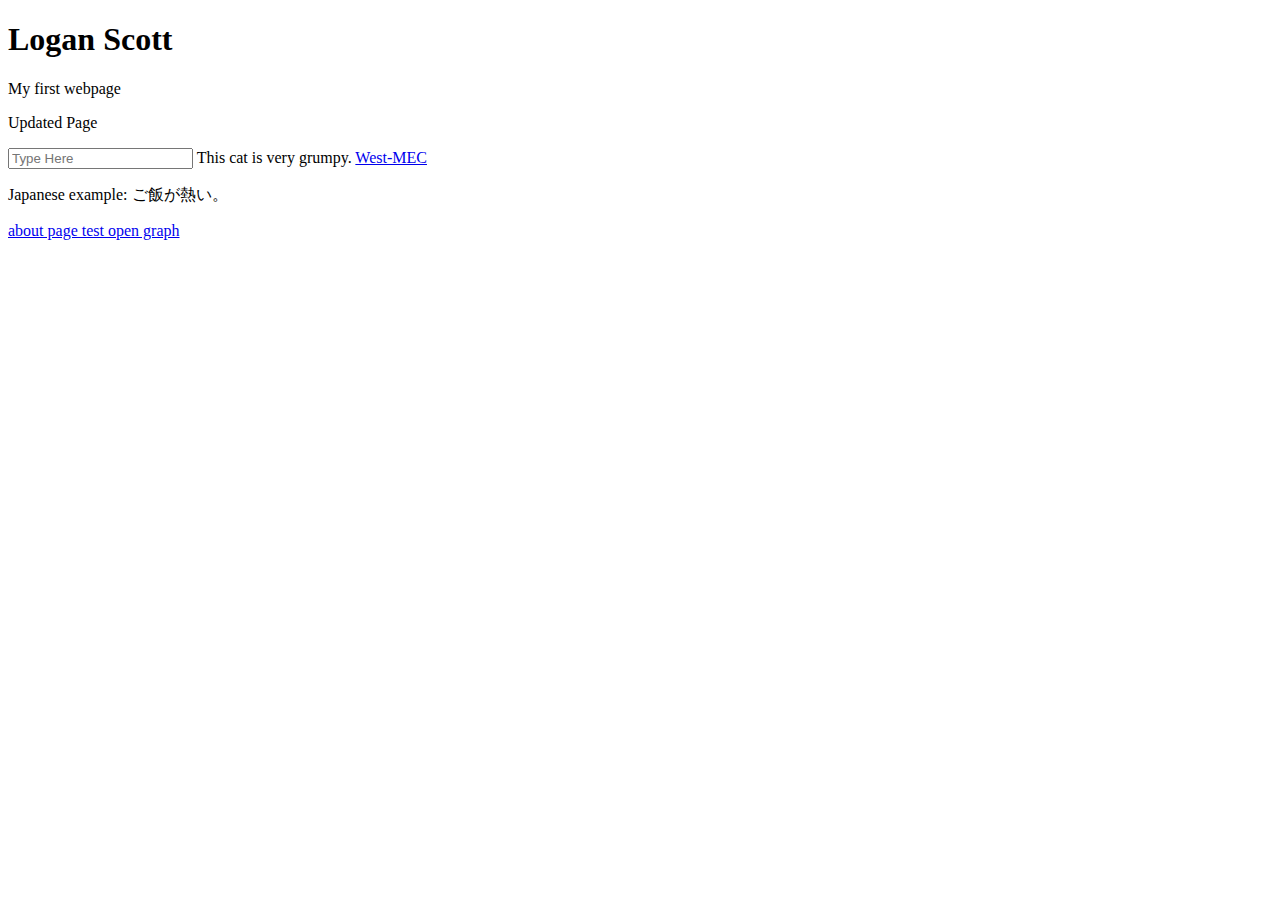
==== about.html @ a3f04519 "open graph test" ====
<!DOCTYPE html>
<html lang="en">
<head>
    <meta charset="UTF-8">
    <meta name="viewport" content="width=, initial-scale=1.0">
<meta name="author" content="Logan Scott">
<meta name="description" content="West-MEC coding student and gamer." >
<meta property="og:title" content="Fun at state">
<meta property="og:description" content="short description">
<meta property="og:image" content="https://upload.wikimedia.org/wikipedia/en/7/72/Star_wars_the_clone_wars.jpg">
<meta property="og:url" content="https://www.west-mec.edu/">
<meta property="og:site_name" content="domain name/s">
<meta property="og:type" content="website">
</head>

<body>
    <h1>Logan Scott</h1>
    <p> My first webpage</p>
    <p>Updated Page</p>
    <input type="text" placeholder="Type Here"> This cat is very grumpy. </input>
    <a title="The BEST-MEC" targets="_blank" href= "https://www.west-mec.edu/"> West-MEC</a>
    <a target=_blank> </a>
    <p> Japanese example: ご飯が熱い。</p>
    <a href="./about.html"> about page test open graph</a>
</body>
</html>
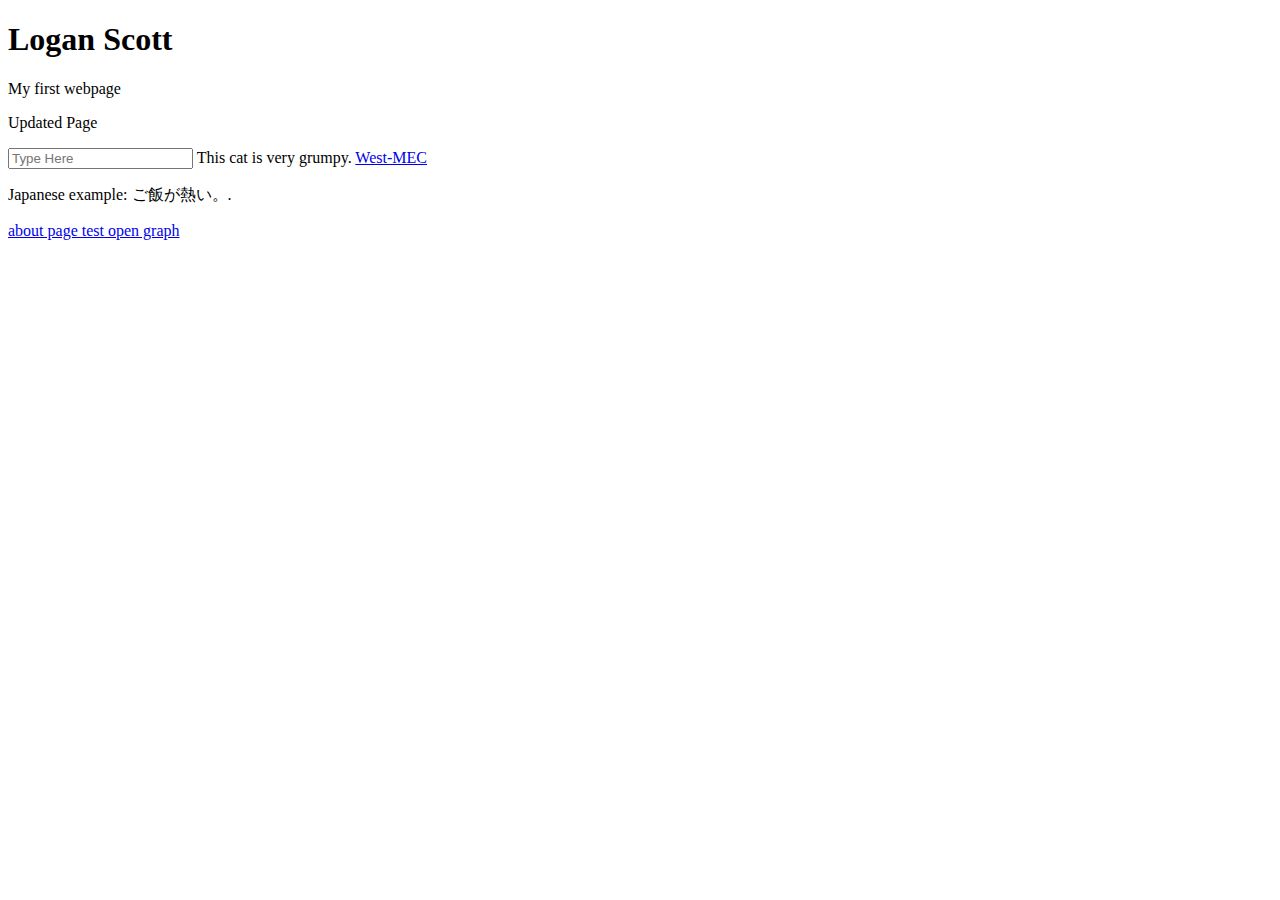
==== commit 921e60ec: "Update about.html" ====
--- a/about.html
+++ b/about.html
@@ -3,14 +3,16 @@
 <head>
     <meta charset="UTF-8">
     <meta name="viewport" content="width=, initial-scale=1.0">
+
+<meta property="og:image" content="https://upload.wikimedia.org/wikipedia/en/7/72/Star_wars_the_clone_wars.jpg">
+<meta property="og:description" content="short description">
 <meta name="author" content="Logan Scott">
 <meta name="description" content="West-MEC coding student and gamer." >
 <meta property="og:title" content="Fun at state">
-<meta property="og:description" content="short description">
-<meta property="og:image" content="https://upload.wikimedia.org/wikipedia/en/7/72/Star_wars_the_clone_wars.jpg">
+<meta property="og:type" content="website">
+<meta property="og:site_name" content="domain name/s">
 <meta property="og:url" content="https://www.west-mec.edu/">
-<meta property="og:site_name" content="domain name/s">
-<meta property="og:type" content="website">
+<link rel="shortcut icon" href="./favicon.ico" type="image/x-icon">
 </head>
 
 <body>
@@ -20,7 +22,7 @@
     <input type="text" placeholder="Type Here"> This cat is very grumpy. </input>
     <a title="The BEST-MEC" targets="_blank" href= "https://www.west-mec.edu/"> West-MEC</a>
     <a target=_blank> </a>
-    <p> Japanese example: ご飯が熱い。</p>
+    <p> Japanese example: <span lang="ja"> ご飯が熱い。</span>.</div></p>
     <a href="./about.html"> about page test open graph</a>
 </body>
 </html>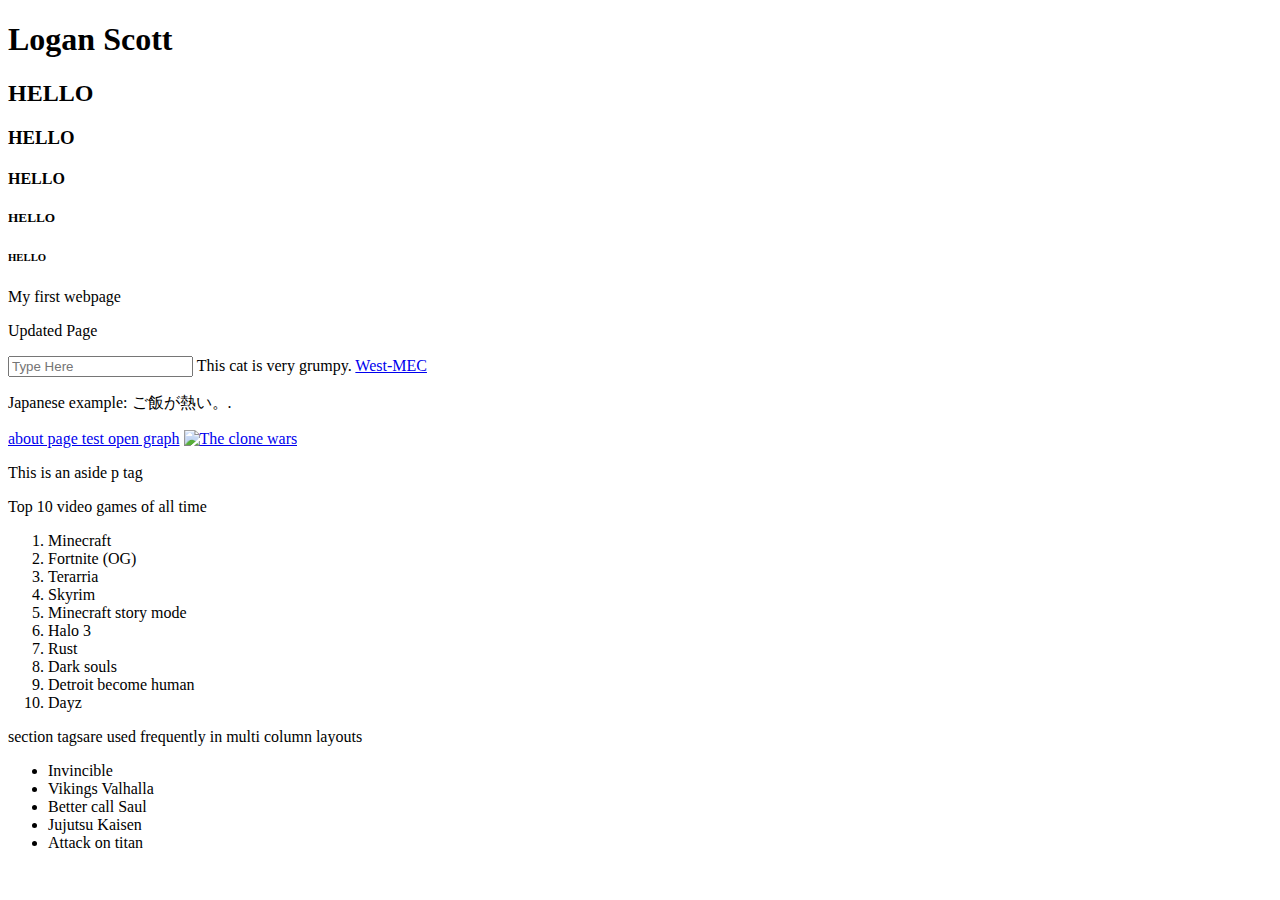
==== commit 89020771: "more nots" ====
--- a/about.html
+++ b/about.html
@@ -4,7 +4,7 @@
     <meta charset="UTF-8">
     <meta name="viewport" content="width=, initial-scale=1.0">
 
-<meta property="og:image" content="https://upload.wikimedia.org/wikipedia/en/7/72/Star_wars_the_clone_wars.jpg">
+<meta property="og:image" content="">
 <meta property="og:description" content="short description">
 <meta name="author" content="Logan Scott">
 <meta name="description" content="West-MEC coding student and gamer." >
@@ -17,6 +17,11 @@
 
 <body>
     <h1>Logan Scott</h1>
+    <h2>HELLO</h2>
+    <h3>HELLO</h3>
+    <h4>HELLO</h4>
+    <h5>HELLO</h5>
+    <h6>HELLO</h6>
     <p> My first webpage</p>
     <p>Updated Page</p>
     <input type="text" placeholder="Type Here"> This cat is very grumpy. </input>
@@ -24,5 +29,38 @@
     <a target=_blank> </a>
     <p> Japanese example: <span lang="ja"> ご飯が熱い。</span>.</div></p>
     <a href="./about.html"> about page test open graph</a>
+<a href="https://west-mec.edu">
+<img src="https://upload.wikimedia.org/wikipedia/en/7/72/Star_wars_the_clone_wars.jpg" alt="The clone wars" width="250" height="350">
+</a>
+<aside>
+    <p>This is an aside p tag</p>
+</aside>
+
+<Article> 
+    <p> Top 10 video games of all time</p>
+    <ol>
+        <li>Minecraft</li>
+        <li>Fortnite (OG)</li>
+        <li>Terarria</li>
+        <li>Skyrim</li>
+        <li>Minecraft story mode</li>
+        <li>Halo 3</li>
+        <li>Rust</li>
+        <li>Dark souls</li>
+        <li>Detroit become human</li>
+        <li>Dayz</li>
+    </ol>
+</Article>
+
+<section>
+    <p> section tagsare used frequently in multi column layouts</p>
+    <ul>
+        <li>Invincible</li>
+        <li>Vikings Valhalla</li>
+        <li>Better call Saul</li>
+        <li>Jujutsu Kaisen</li>
+        <li>Attack on titan</li>
+    </ul>
+</section>
 </body>
 </html>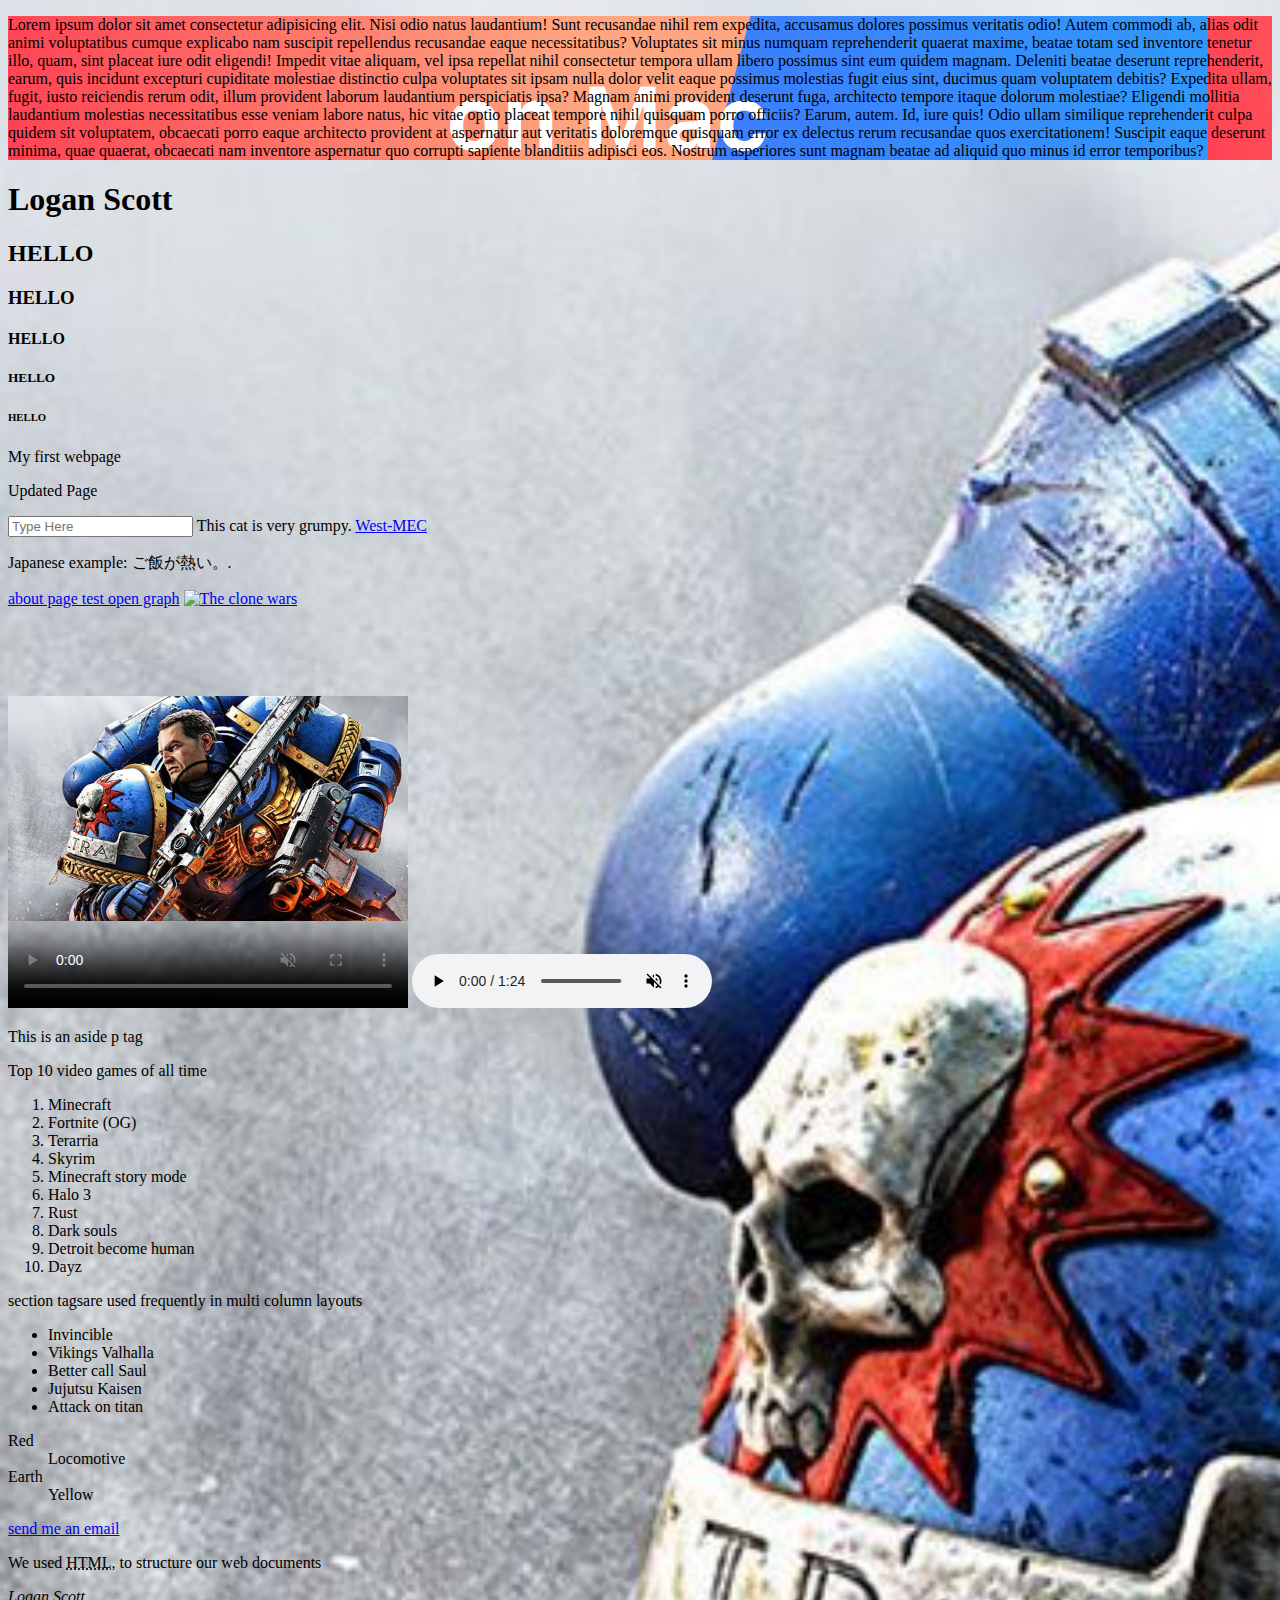
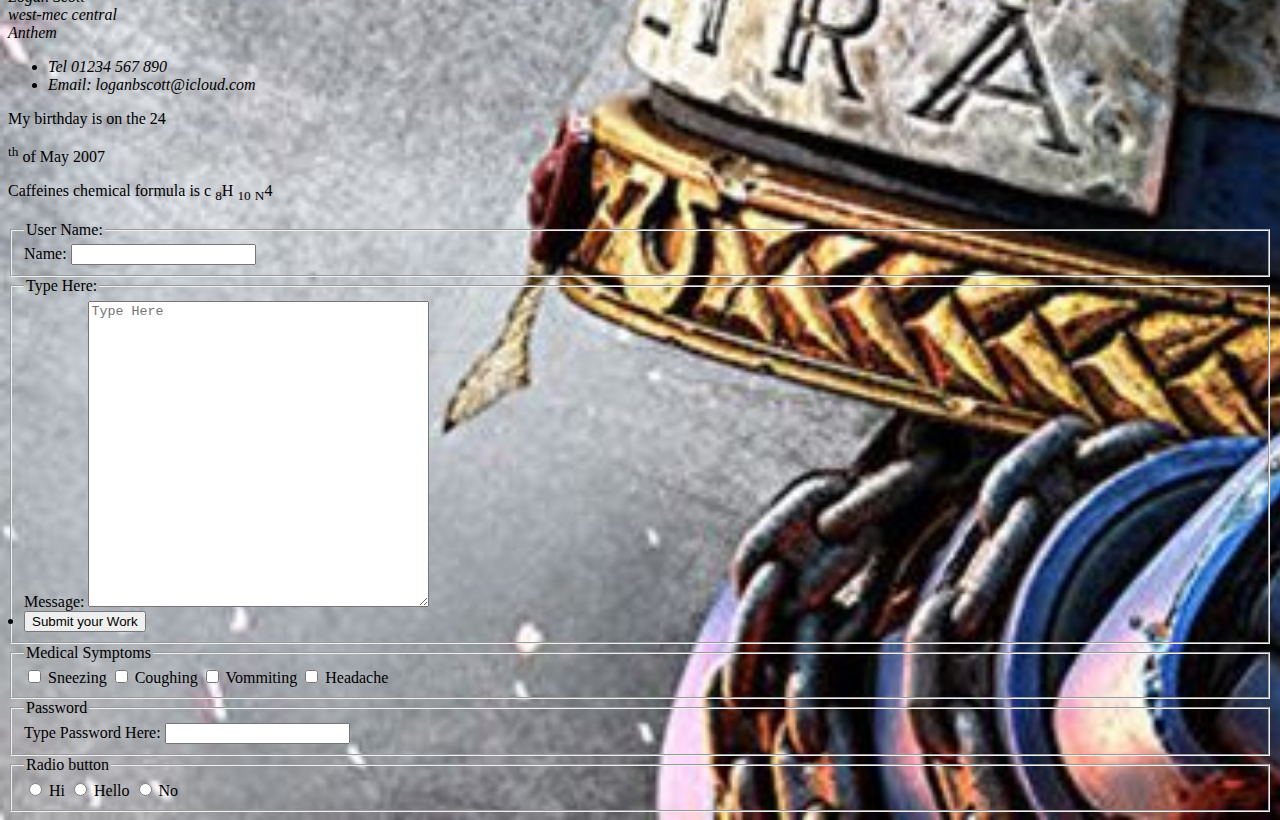
==== commit 562d635e: "new additions to notes" ====
--- a/about.html
+++ b/about.html
@@ -13,9 +13,20 @@
 <meta property="og:site_name" content="domain name/s">
 <meta property="og:url" content="https://www.west-mec.edu/">
 <link rel="shortcut icon" href="./favicon.ico" type="image/x-icon">
+
+<style>
+    body{
+        background-image: url(./Images/titus.jpeg);
+        background-repeat: None;
+        background-size: cover;
+    }
+</style>
+
 </head>
 
 <body>
+
+    <div width="450" height="200" style="background-image: url(./Images/download2.jpeg)"><p>Lorem ipsum dolor sit amet consectetur adipisicing elit. Nisi odio natus laudantium! Sunt recusandae nihil rem expedita, accusamus dolores possimus veritatis odio! Autem commodi ab, alias odit animi voluptatibus cumque explicabo nam suscipit repellendus recusandae eaque necessitatibus? Voluptates sit minus numquam reprehenderit quaerat maxime, beatae totam sed inventore tenetur illo, quam, sint placeat iure odit eligendi! Impedit vitae aliquam, vel ipsa repellat nihil consectetur tempora ullam libero possimus sint eum quidem magnam. Deleniti beatae deserunt reprehenderit, earum, quis incidunt excepturi cupiditate molestiae distinctio culpa voluptates sit ipsam nulla dolor velit eaque possimus molestias fugit eius sint, ducimus quam voluptatem debitis? Expedita ullam, fugit, iusto reiciendis rerum odit, illum provident laborum laudantium perspiciatis ipsa? Magnam animi provident deserunt fuga, architecto tempore itaque dolorum molestiae? Eligendi mollitia laudantium molestias necessitatibus esse veniam labore natus, hic vitae optio placeat tempore nihil quisquam porro officiis? Earum, autem. Id, iure quis! Odio ullam similique reprehenderit culpa quidem sit voluptatem, obcaecati porro eaque architecto provident at aspernatur aut veritatis doloremque quisquam error ex delectus rerum recusandae quos exercitationem! Suscipit eaque deserunt minima, quae quaerat, obcaecati nam inventore aspernatur quo corrupti sapiente blanditiis adipisci eos. Nostrum asperiores sunt magnam beatae ad aliquid quo minus id error temporibus?</p></div>
     <h1>Logan Scott</h1>
     <h2>HELLO</h2>
     <h3>HELLO</h3>
@@ -30,8 +41,35 @@
     <p> Japanese example: <span lang="ja"> ご飯が熱い。</span>.</div></p>
     <a href="./about.html"> about page test open graph</a>
 <a href="https://west-mec.edu">
-<img src="https://upload.wikimedia.org/wikipedia/en/7/72/Star_wars_the_clone_wars.jpg" alt="The clone wars" width="250" height="350">
+    
+<img src="https://upload.wikimedia.org/wikipedia/en/7/72/Star_wars_the_clone_wars.jpg" alt="The clone wars" width="250" height="350" title="Clone Wars">
+
 </a>
+
+<main>
+    <video  controls width="400" height="400"
+    autoplay loop muted preload="auto"
+    poster="./Images/titus.jpeg">
+    <source src="./Images/videoplayback.mp4" type="video/mp4">
+ 
+        <p>
+            if your browser does not support HTML5 video please follow the 
+            <a href="./Images/videoplayback.mp4">Link to the video</a>
+        </p>
+    </video>
+
+    <audio controls autoplay loop muted preload="auto">
+        <source src="./Images/futuristic-chill.mp3" type="audio/mp3">
+        <source src="./Images/futuristic-chill.mp3" type="audio/ogg">
+        <p>
+            Your browser does not support HTML5 audio. Here is a link:   
+            <a href="./Images/futuristic-chill.mp3">Link to the audio</a>
+        </p>
+    </audio>
+</main>
+
+
+
 <aside>
     <p>This is an aside p tag</p>
 </aside>
@@ -61,6 +99,89 @@
         <li>Jujutsu Kaisen</li>
         <li>Attack on titan</li>
     </ul>
+    <dl>
+        <dt>Red</dt>
+        <dd>Locomotive</dd>
+        <dt>Earth</dt>
+        <dd>Yellow</dd>
+    </dl>
+    <a href=”loganbscott@icloud.com” > send me an email </a>
+    <p>
+        We used
+        <abbr title="Hypertext Markup language">HTML,</abbr>
+            to structure our web documents
+    </p>
+
+    <Address>
+        <p>
+        Logan Scott <br>
+        west-mec central <br>
+        Anthem <br>
+        </p>
+
+        <ul>
+            <li>Tel 01234 567 890</li>
+            <li>Email: loganbscott@icloud.com</li>
+        </ul>
+    </Address>
+
+    <p>My birthday is on the 24</p><sup>th</sup> of May 2007</p>
+    <p>Caffeines chemical formula is c <sub>8</sub>H <sub>10</sub><sub></sub>
+    <sub>N</sub>4
 </section>
+
+<form action="#" method="">
+    
+<fieldset>
+
+    <legend> User Name:</legend>
+    <label for="name">Name:</label>
+        <input type="text" name="name" id="user.name" accept=".jpg, .jpeg">
+
+</fieldset>
+<fieldset>
+
+<legend>Type Here:</legend>
+     <label for="body">Message:</label>
+            <textarea name="user.message" id="body" cols="40" rows="20" placeholder="Type Here"></textarea>
+<li class="button">
+    <button type="reset"> Submit your Work </button>
+</li>
+</fieldset>
+
+<fieldset>
+    <legend>Medical Symptoms</legend>
+
+    <input type="checkbox" name="Symptom">
+<label for="Symptoms">Sneezing</label>
+
+    <input type="checkbox" name="Symptom">
+<label for="Symptom">Coughing</label>
+
+    <input type="checkbox" name="" id="">
+<label for="Symptom">Vommiting</label>
+
+    <input type="checkbox" name="Symptom">
+<label for="Symptom">Headache</label>
+
+</fieldset>
+
+<fieldset>
+    <legend>Password</legend>
+    <label for="password">Type Password Here:</label>
+    <input type="password" name="password">
+</fieldset>
+
+<fieldset>
+    <legend>Radio button</legend>
+<input type="radio" name="radio_button">
+    <label for="radio">Hi</label>
+<input type="radio" name="radio_button">
+    <label for="radio">Hello</label>
+<input type="radio" name="radio_button">
+    <label for="radio">No</label>
+</fieldset>
+</form>
+
 </body>
 </html>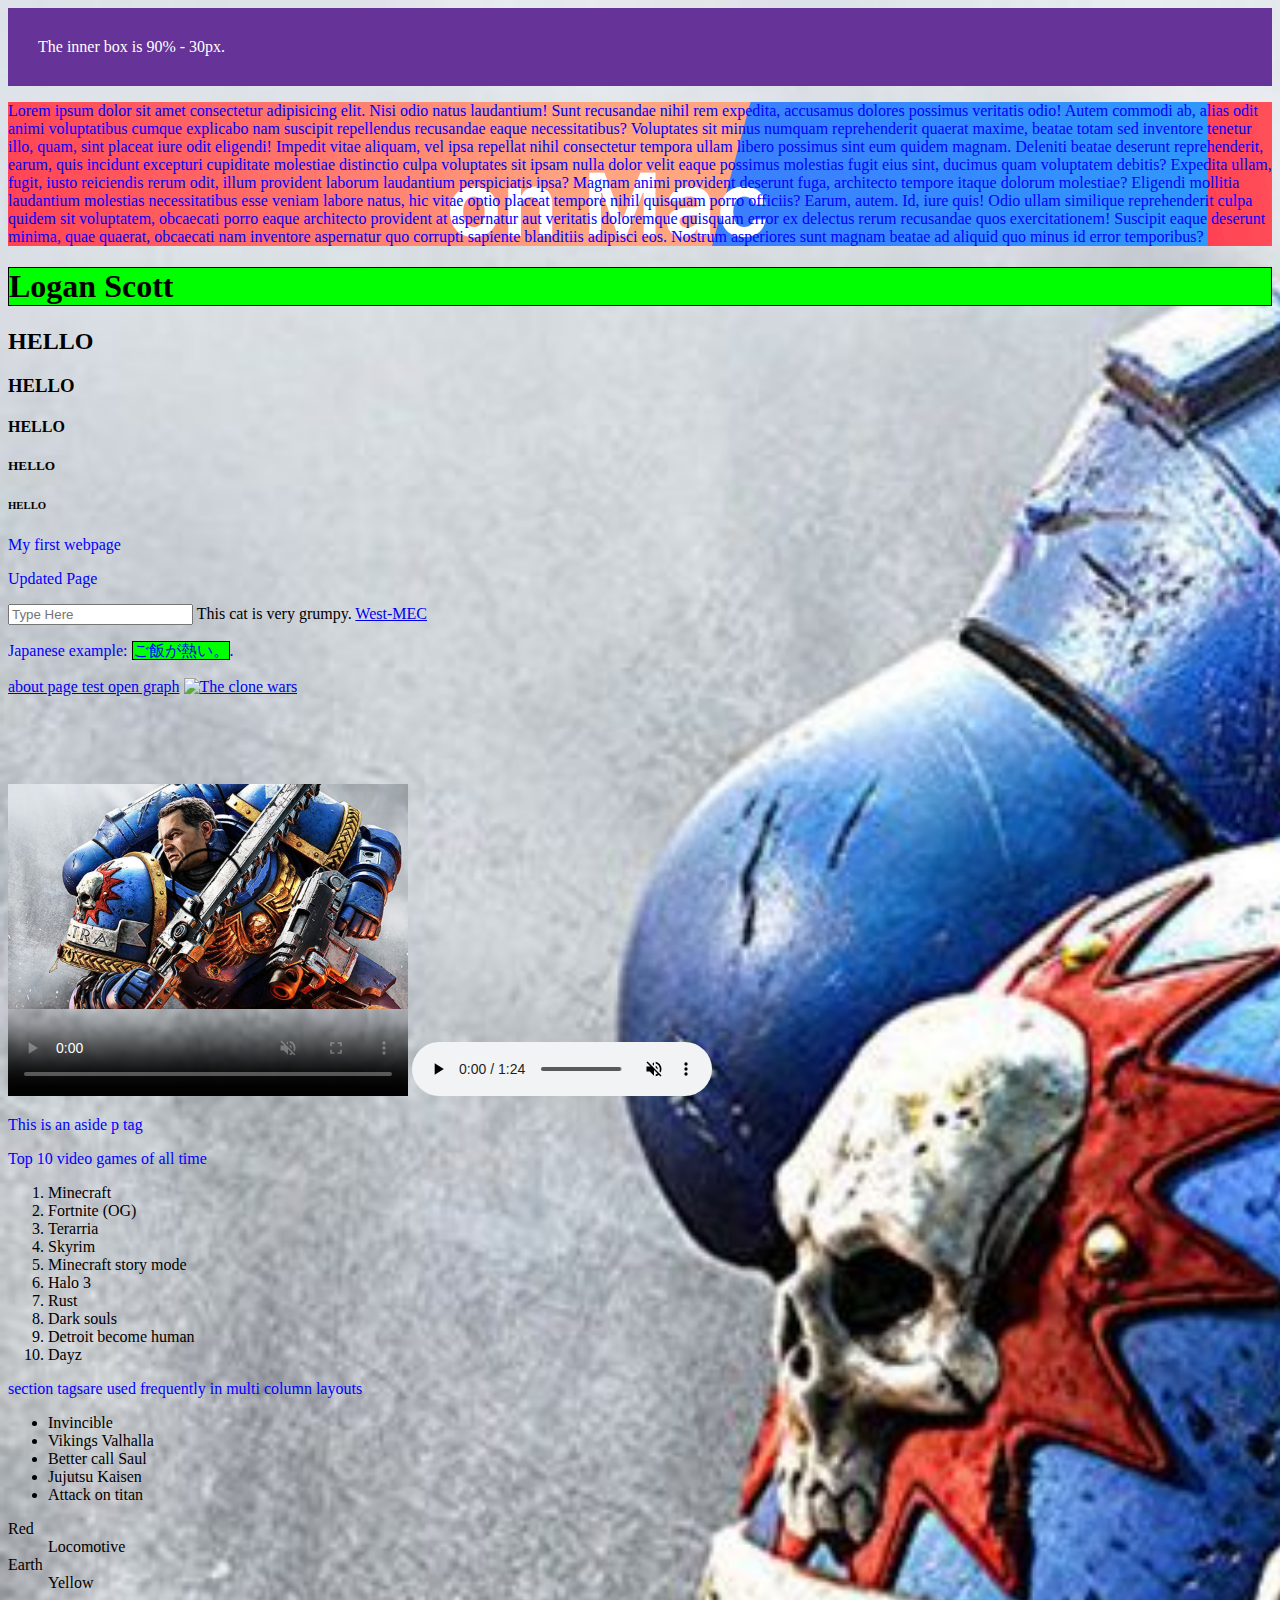
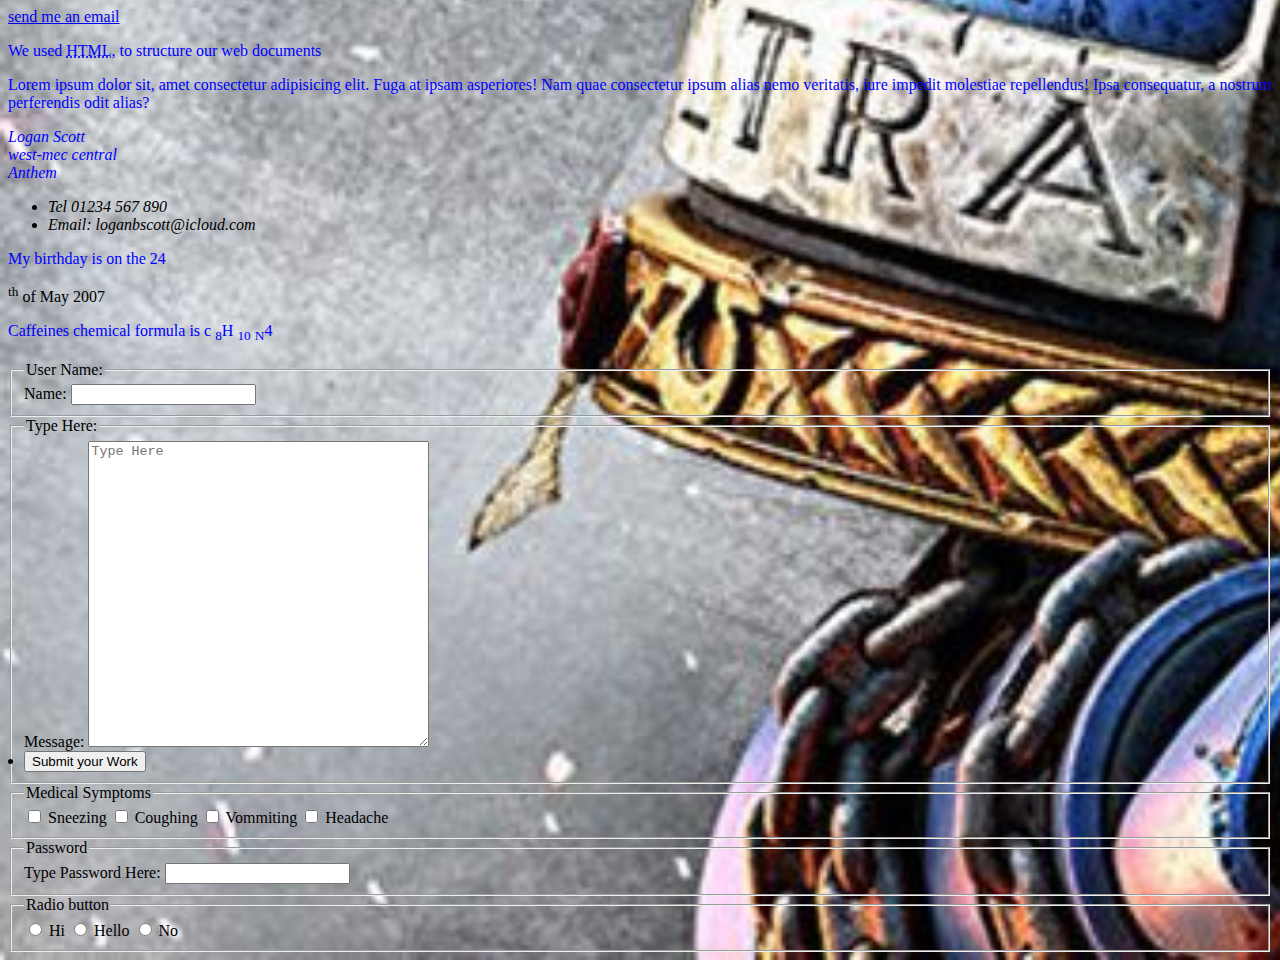
==== commit 1b1918c1: "CSS" ====
--- a/about.html
+++ b/about.html
@@ -22,9 +22,25 @@
     }
 </style>
 
+    <link rel="stylesheet" href="./CSS/index.css">
+
+
+
+
+
+
+
+
+
 </head>
 
+
+
+
 <body>
+
+
+    <div class="outer"><div class="box"> The inner box is 90% - 30px.</div></div>
 
     <div width="450" height="200" style="background-image: url(./Images/download2.jpeg)"><p>Lorem ipsum dolor sit amet consectetur adipisicing elit. Nisi odio natus laudantium! Sunt recusandae nihil rem expedita, accusamus dolores possimus veritatis odio! Autem commodi ab, alias odit animi voluptatibus cumque explicabo nam suscipit repellendus recusandae eaque necessitatibus? Voluptates sit minus numquam reprehenderit quaerat maxime, beatae totam sed inventore tenetur illo, quam, sint placeat iure odit eligendi! Impedit vitae aliquam, vel ipsa repellat nihil consectetur tempora ullam libero possimus sint eum quidem magnam. Deleniti beatae deserunt reprehenderit, earum, quis incidunt excepturi cupiditate molestiae distinctio culpa voluptates sit ipsam nulla dolor velit eaque possimus molestias fugit eius sint, ducimus quam voluptatem debitis? Expedita ullam, fugit, iusto reiciendis rerum odit, illum provident laborum laudantium perspiciatis ipsa? Magnam animi provident deserunt fuga, architecto tempore itaque dolorum molestiae? Eligendi mollitia laudantium molestias necessitatibus esse veniam labore natus, hic vitae optio placeat tempore nihil quisquam porro officiis? Earum, autem. Id, iure quis! Odio ullam similique reprehenderit culpa quidem sit voluptatem, obcaecati porro eaque architecto provident at aspernatur aut veritatis doloremque quisquam error ex delectus rerum recusandae quos exercitationem! Suscipit eaque deserunt minima, quae quaerat, obcaecati nam inventore aspernatur quo corrupti sapiente blanditiis adipisci eos. Nostrum asperiores sunt magnam beatae ad aliquid quo minus id error temporibus?</p></div>
     <h1>Logan Scott</h1>
@@ -112,6 +128,9 @@
             to structure our web documents
     </p>
 
+    <p>
+        Lorem ipsum dolor sit, amet consectetur adipisicing elit. Fuga at ipsam asperiores! Nam quae consectetur ipsum alias nemo veritatis, iure impedit molestiae repellendus! Ipsa consequatur, a nostrum perferendis odit alias?
+    </p>
     <Address>
         <p>
         Logan Scott <br>
--- a/CSS/index.css
+++ b/CSS/index.css
@@ -0,0 +1,19 @@
+span, h1{
+    border: 1px solid black;
+    background-color: lime;
+}
+
+p{
+    color: red;
+}
+
+p{
+    color: blue;
+}
+
+.box{
+    padding: 30px;
+    width: calc(90%-60px);
+    background-color: rebeccapurple;
+    color: white;
+}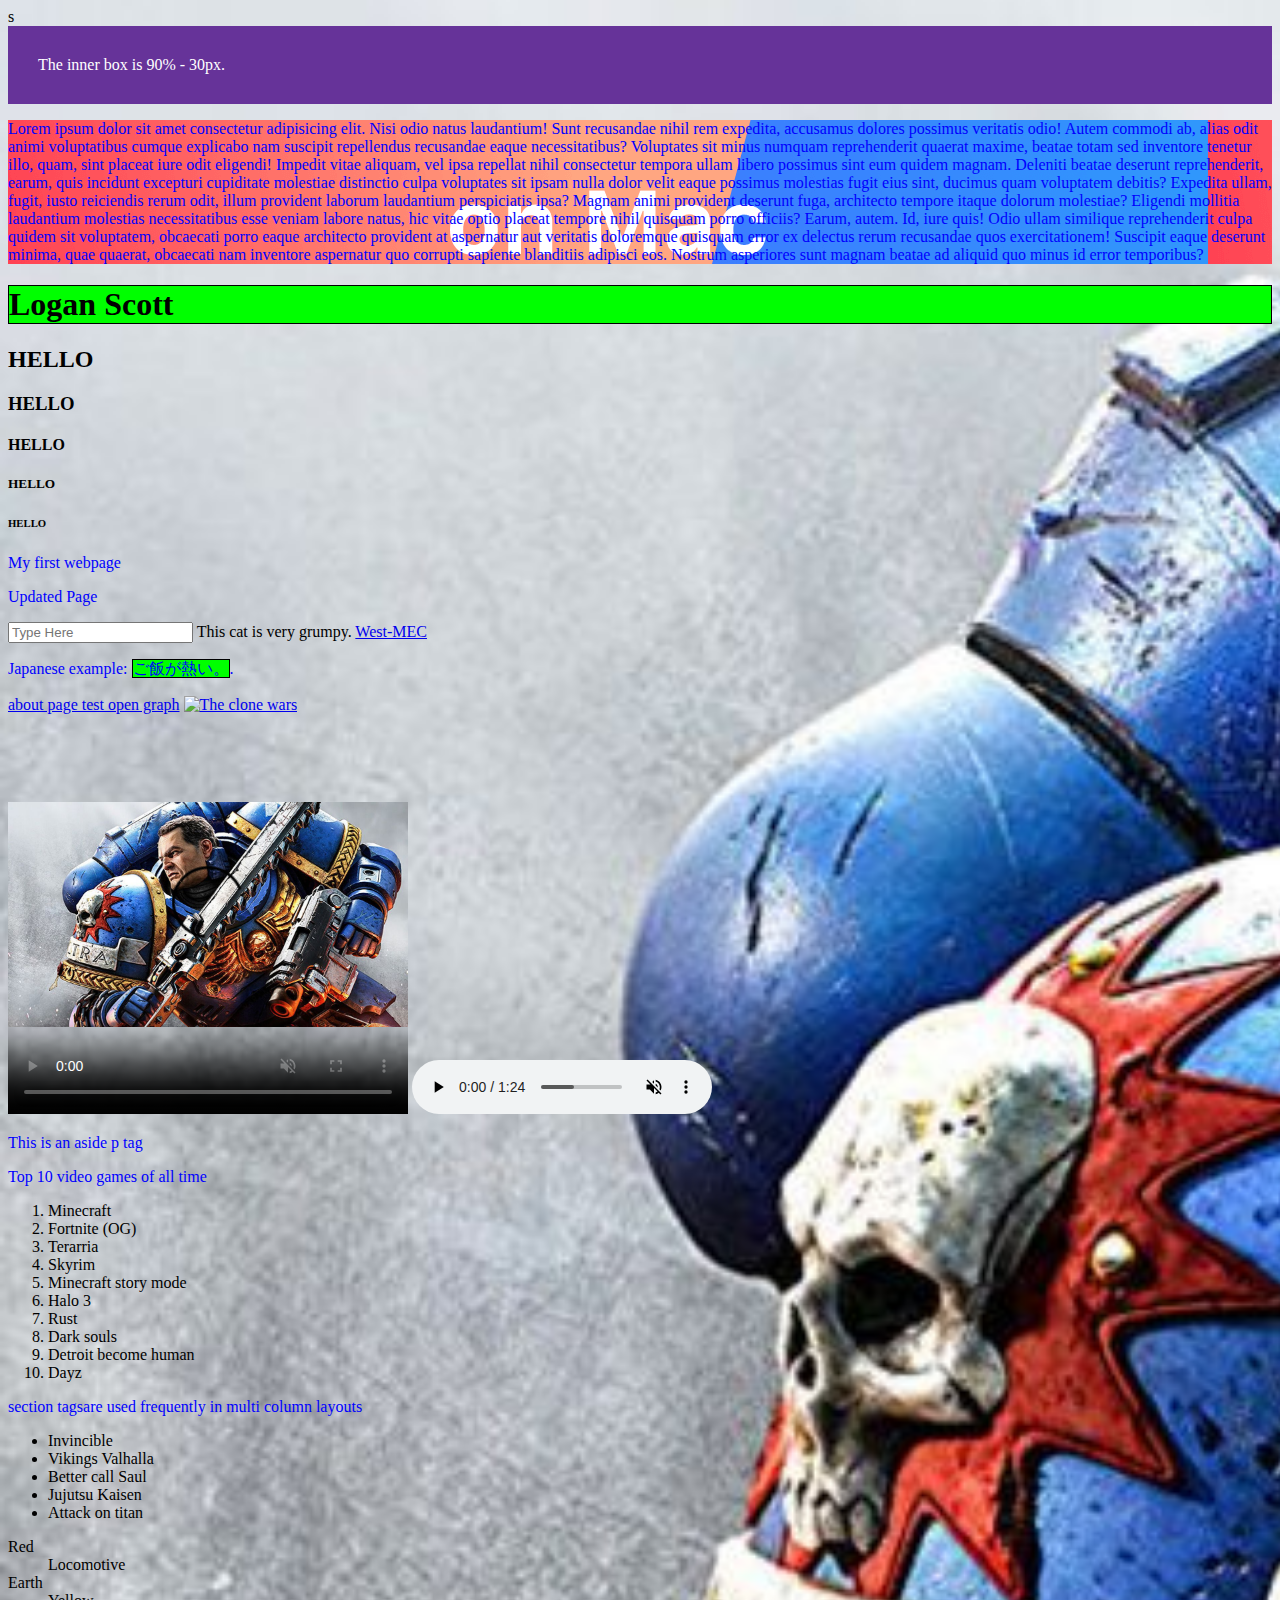
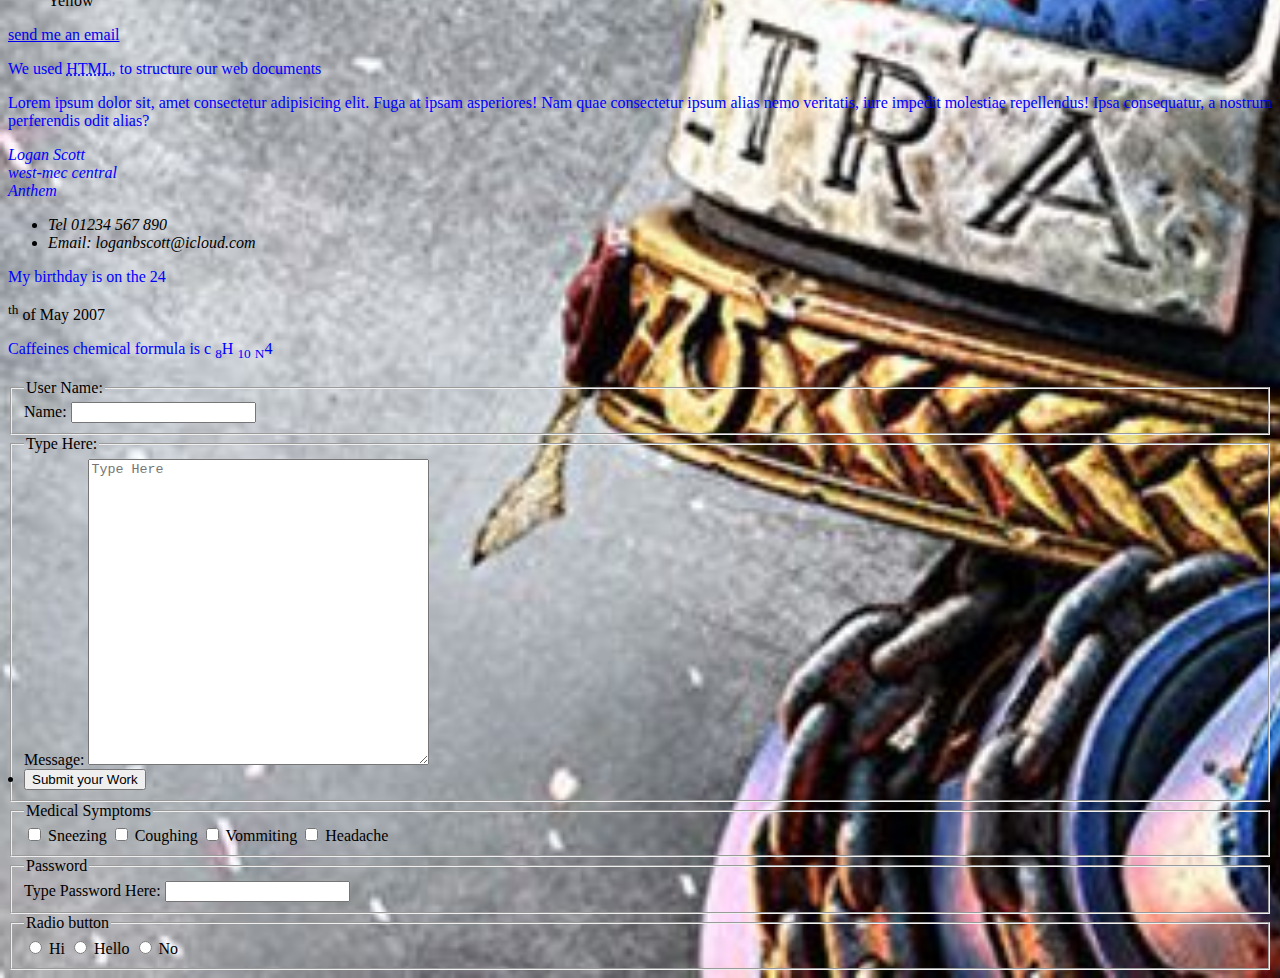
==== commit 1ed2f479: "push" ====
--- a/about.html
+++ b/about.html
@@ -24,17 +24,9 @@
 
     <link rel="stylesheet" href="./CSS/index.css">
 
-
-
-
-
-
-
-
-
 </head>
 
-
+s
 
 
 <body>
